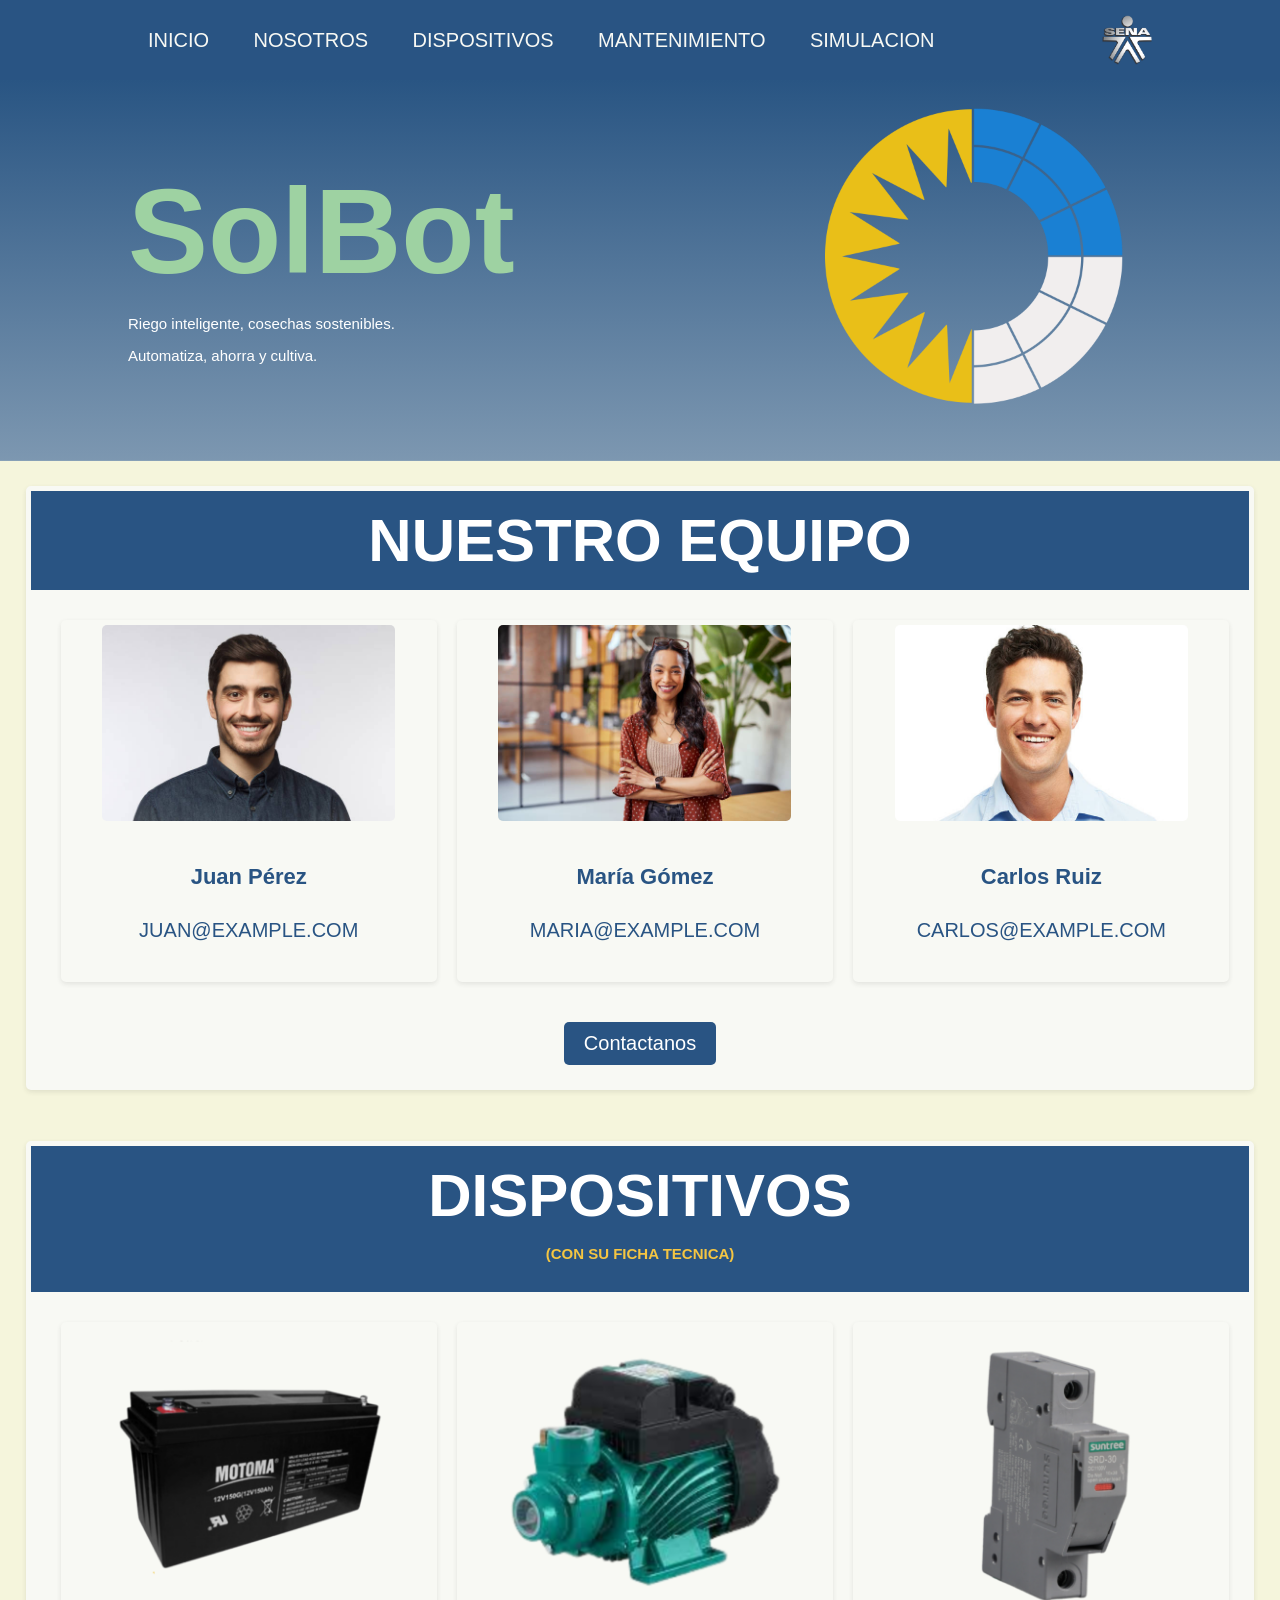
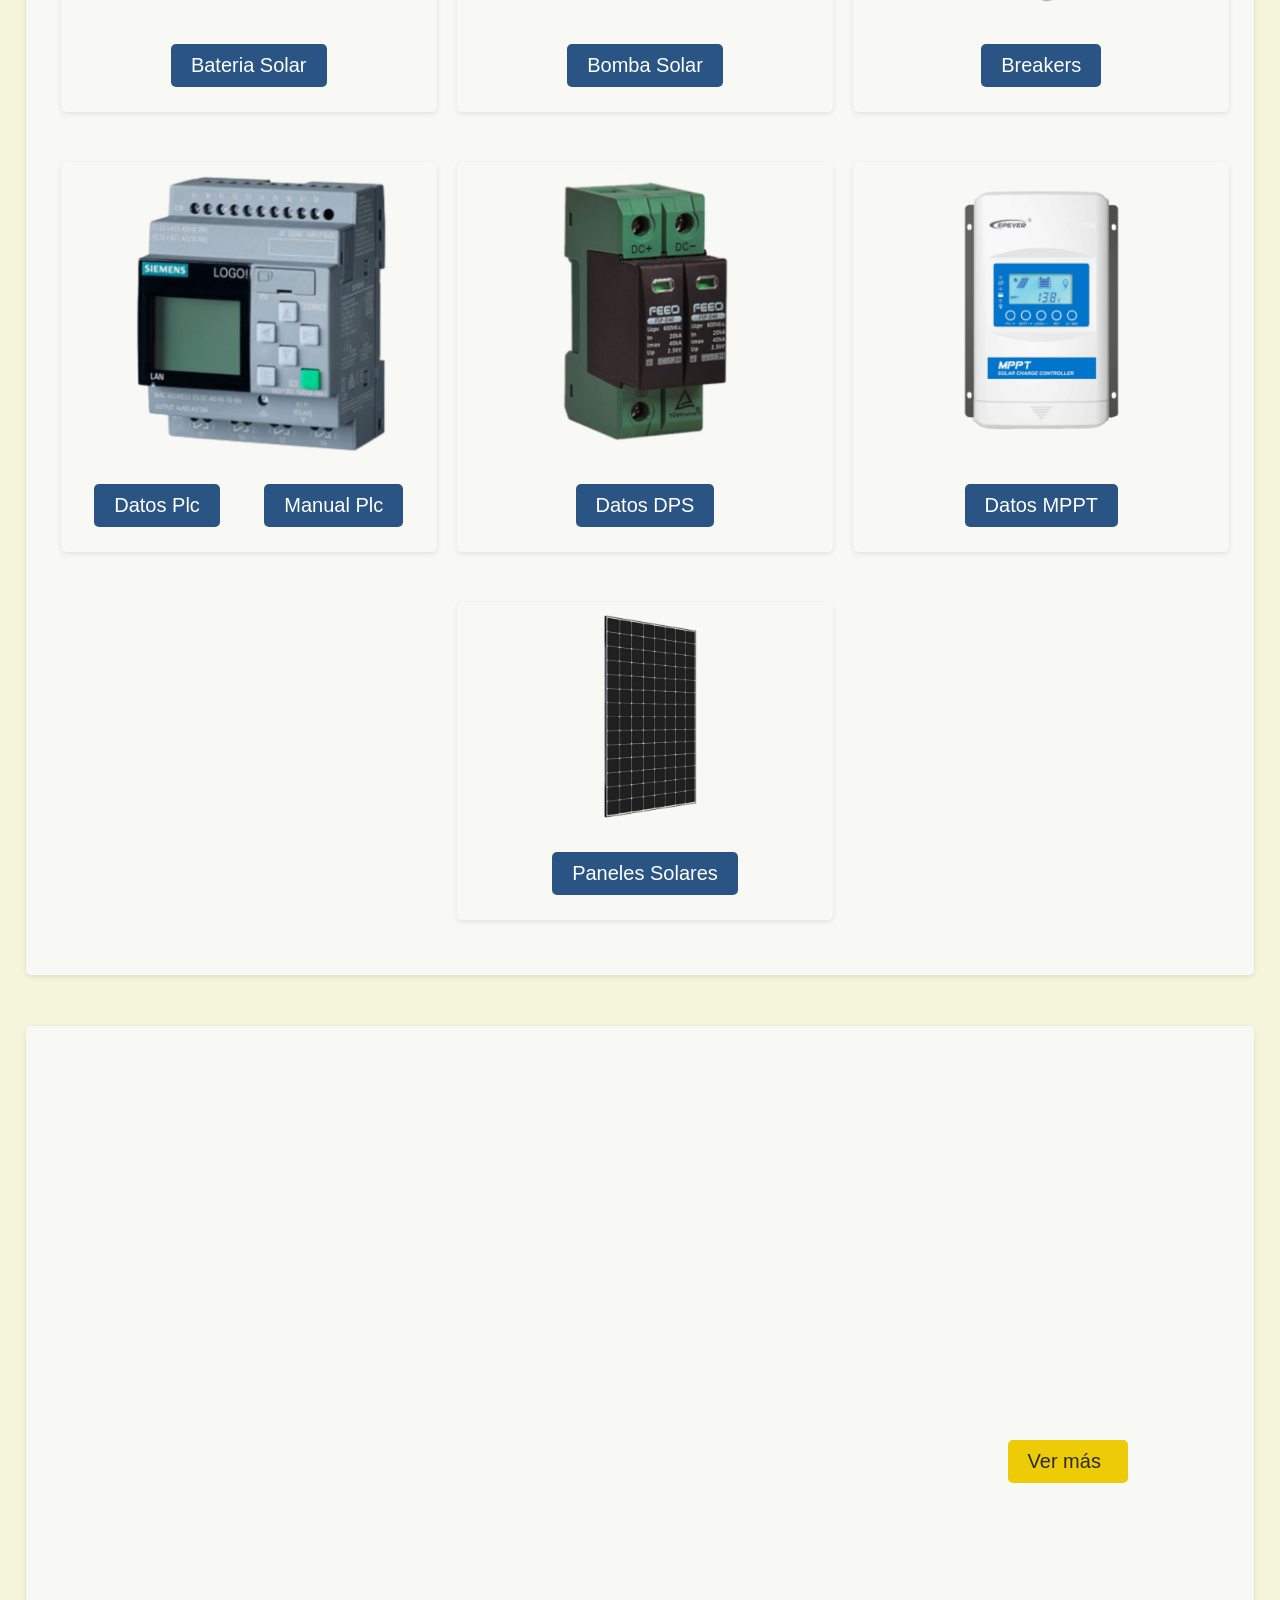
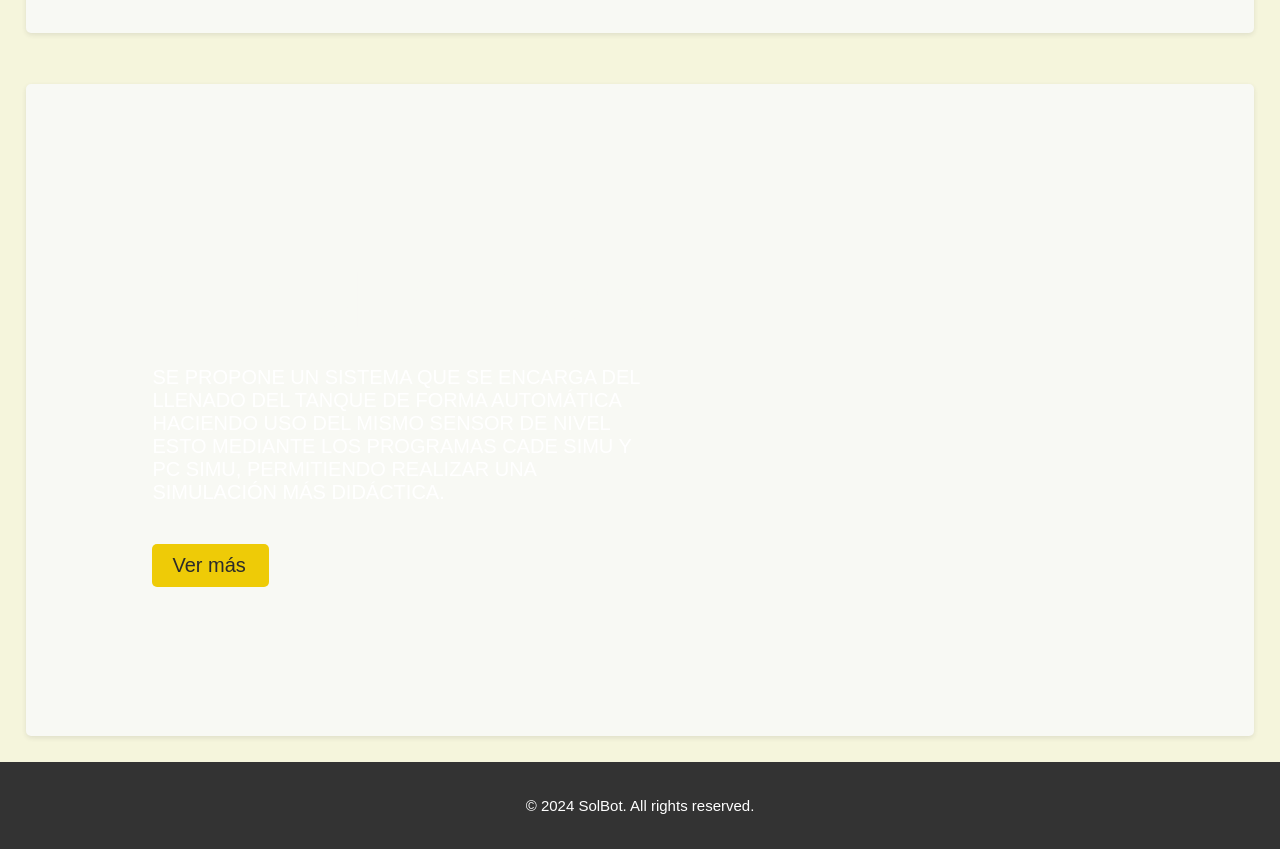
==== index.html @ 9768cc48 "Subida" ====
<!DOCTYPE html>
<html lang="es">
<head>
    <meta charset="UTF-8">
    <meta name="viewport" content="width=device-width, initial-scale=1.0">
    <title>SolBot</title>
    <link rel="stylesheet" href="src/styles/main.css">
    <link rel="stylesheet" href="src/styles/mainMedia.css">
    <link rel="icon" type="image/png" href="src/images/Logo.png">
</head>
<body>
    <header>
        <nav>
            <ul>
                <li><a href="#inicio">Inicio</a></li>
                <li><a href="#team">Nosotros</a></li>
                <li><a href="#dispositivos">Dispositivos</a></li>
                <li><a href="#mantenimientos">Mantenimiento</a></li>
                <li><a href="#simulacion">Simulacion</a></li>
            </ul>
        </nav>
        <img src="src/images/SenaImg.png" alt="LogoSenaNaranja" class="logoSena" width="50" height="50">
    </header>

    <main>
        <section id="inicio" class="Inicio">
            <div class="infoInicial">
                <h1 class="SolbotTitle">SolBot</h1>
                <div>
                    <p>Riego inteligente, cosechas sostenibles.</p>
                    <p>Automatiza, ahorra y cultiva.</p>
                </div>
            </div>
            <div>
                <img class="LogoSolBot" src="src/images/Logo.png" alt="Logo de SolBot">
            </div>
        </section>

        <div class="FloatSection">
            <h2>Nuestro Equipo</h2>
            <section id="team" class="SectionTeam">
                <article class="team-card">
                    <img src="src/images/member1.jpg" alt="Foto miembro 1">
                    <div class="textCard">
                        <h4 class="teamNames">Juan Pérez</h4>
                        <p><a href="mailto:juan@example.com">juan@example.com</a></p>
                    </div>            
                </article>

                <article class="team-card">
                    <img src="src/images/member2.jpg" alt="Foto miembro 2">
                    <div class="textCard">
                        <h4 class="teamNames">María Gómez</h4>
                        <p><a href="mailto:maria@example.com">maria@example.com</a></p>
                    </div>
                </article>

                <article class="team-card">
                    <img src="src/images/member3.jpg" alt="Foto miembro 3" syle = "width=297.11; height=198.06"> 
                    <div class="textCard">
                        <h4 class="teamNames">Carlos Ruiz</h4>
                        <p><a href="mailto:carlos@example.com">carlos@example.com</a></p>
                    </div>
                </article>
            </section>
            <button>Contactanos</button>
        </div>
        
        <div class="FloatSection">
            <h2>Dispositivos <p class="fichaTec">(Con su ficha tecnica)</p></h2>
            <section id="dispositivos" class="SectionGadgets">
                <article class="team-card">
                    <img src="src/images/Dispositivos/Battery.png" alt="Foto Bateria Motoma">
                    <div class="textFicha">
                        <button type="button" data-pdf="src/pdfs/Baterias.pdf" class="ficha">Bateria Solar</button>
                    </div>
                </article>
                <article class="team-card">
                    <img src="src/images/Dispositivos/Pump.png" alt="Foto Bomba Solar">
                    <button data-pdf="src/pdfs/Bomba.pdf" class="ficha">Bomba Solar</button>
                </article>
                <article class="team-card">
                    <img src="src/images/Dispositivos/Braker.png" alt="Foto Breakers">
                    <button type="button" data-pdf="../pdfs/Breakers.pdf" class="ficha">Breakers</button>
                </article>
                <article class="team-card">
                    <img src="src/images/Dispositivos/PLC.png" alt="Foto PLC">
                    <button type="button" data-pdf="../pdfs/DatosPLC.pdf" class="fichadoble" style="margin-bottom: 0;">Datos Plc</button>
                    <button type="button" data-pdf="../pdfs/ManualPLC.pdf" class="fichadoble">Manual Plc</button>
                </article>
                <article class="team-card">
                    <img src="src/images/Dispositivos/DPS.png" alt="Foto MPPT">
                    <button type="button" data-pdf="../pdfs/DPS.pdf" class="ficha">Datos DPS</button>
                </article>
                <article class="team-card">
                    <img src="src/images/Dispositivos/MPPT.png" alt="Foto Paneles Solares">
                    <button type="button" data-pdf="../pdfs/MPPT.pdf" class="ficha">Datos MPPT</button>
                </article>
                <div class="divEmpty"></div>
                <article class="team-card">
                    <img src="src/images/Dispositivos/PanelSolar.png" alt="Foto Paneles Solares">
                    <button type="button" data-pdf="../pdfs/Paneles.pdf" class="ficha">Paneles Solares</button>
                </article>
                <div class="divEmpty"></div>
            </section>
        </div>

        <div class="FloatSection" id="mantenimientos">
            <a href="src/pages/mantenimiento.html" class="banner-link">
                <div class="banner-section1" role="link" aria-label="Ir a Mantenimiento">
                    <h3>Mantenimiento</h3>
                    <p>El sistema fotovoltaico para riego, en su 
                        conjunto, tiene una vida útil estimada de 10 
                        a 15 años, siempre y cuando se realice un 
                        mantenimiento adecuado</p>
                    <button>Ver más</button>
                </div>
            </a>
        </div>

        <div class="FloatSection">
            <a href="src/pages/simulacion.html" class="banner-link">
                <div class="banner-section2" data-page="">
                <h3>Simulacion</h3>
                <p>Se propone un sistema que se encarga del llenado 
                    del tanque de forma automática haciendo uso del 
                    mismo sensor de nivel esto mediante los programas 
                    Cade Simu y PC Simu, permitiendo realizar una 
                    simulación más didáctica.</p>
                <button>Ver más</button>
                </div>

            </a>
        </div>
    </main>

    <footer>
        <p style="color: white;">&copy; 2024 SolBot. All rights reserved.</p>
    </footer>

    <div id="pdfModal" class="pdf-modal" aria-hidden="true">
        <div class="pdf-overlay" data-close></div>
        <div class="pdf-content" role="dialog" aria-modal="true" aria-label="Ficha técnica">
            <button class="pdf-close" aria-label="Cerrar">×</button>
            <iframe src="" frameborder="0" id="pdfFrame" title="Ficha técnica"></iframe>
        </div>
    </div>
    

    <script src="src/scripts/main.js"></script>
</body>
</html>
---- src/styles/main.css ----
body {
    font-family: Arial, sans-serif;
    background-color: #F8F9F4;
    margin: 0;
    padding: 0;
}

/* Smooth scrolling for in-page anchor links */
html {
    scroll-behavior: smooth;
}

header {
    background-color: rgb(41, 84, 131);
    height: 80px;
    position: relative;
    display: grid;
    grid-template-columns: repeat(auto-fit, minmax(300px, 1fr));
    align-items: center;
    justify-content: center;
}

.Inicio {
    background-image: linear-gradient(rgb(41, 85, 131), rgba(41, 85, 131, 0.598)), url('../images/campo.jpg');
    background-size: cover;
    background-position: center;
    background-repeat: no-repeat;
}

.logoSena {
    position: absolute;
    right: 10%;
}

h1 {
    text-align: center;
    font-size: 120px;
    color: #9ED2A2;
    margin: 0;
}

.infoInicial {
    display: block;
    flex-direction: column;
    padding: 10% 0 10% 0;
    align-items: center;
}

h2 {
    text-transform: uppercase;
    text-align: center;
    font-size: 60px;
    color: #ffffff;
    padding: 15px;
    margin: 0;
    background-color: #295483;
}

h3 {
    text-transform: uppercase;
    align-items: center;
    text-align: right;
    font-size: 80px;
    color: #F8F9F4;
    margin: 20px 0 0 0;
}

h4 {
    font-size: 22px;
}

.teamNames {
    color: #295483;
}

.SolbotTitle {
    text-align: left;
    margin: 0;
}

p {
    font-size: 15px;
    color: #ffffff;
}

p.fichaTec{
    color: #F4C542;
}

.banner-section1 {
    background-image: linear-gradient(rgba(0, 0, 0, 0.257)), url('../images/Banner1.jpg');
    background-size: cover;
    background-position: center;
    background-repeat: no-repeat;
    padding: 10%;
    display: flex;
    flex-direction: column;

    p {
        font-size: 20px;
        color: #F8F9F4;
        text-align: right;
        margin-left: 50%;
        text-justify: auto;
    }
    button {
        font-size: auto;
        width: 120px;
        margin: 0 0 0 0;
        font-size: 20px;
        padding: 10px 20px;
        background-color: #eecb07;
        color: #2B2B2B;
        margin-top: 20px;
        border: none;
        border-radius: 5px;
        cursor: pointer;
        text-align: left;
        align-self: flex-end;
    }
}

.banner-section2 {
    background-image: linear-gradient(rgba(0, 0, 0, 0.257)), url('../images/Banner2.png');
    background-size: cover;
    background-position: center;
    background-repeat: no-repeat;
    padding: 10%;
    display: flex;
    flex-direction: column;
    align-items: left;

    h3 {
        text-align: left;
    }
    p {
        font-size: 20px;
        color: #ffffff;
        text-align: left;
        margin-right: 50%;
        text-justify: auto;
    }
    button {
        width: 12%;
        margin: 0 0 0 0;
        font-size: 20px;
        padding: 10px 20px;
        background-color: #eecb07;
        color: #2B2B2B;
        margin-top: 20px;
        border: none;
        border-radius: 5px;
        cursor: pointer;
        text-align: left;
    }
}

nav {
    width: auto;
    margin-left: 10%;
}

nav ul {
    list-style-type: none;
    padding: 0;
    align-items: center;
}

nav ul li {
    display: inline-flex;
    margin: 0 15px;
}

a {
    font-size: 20px;
    margin: 5px;
    text-decoration: none;
    color: #295483;
    text-transform: uppercase;
}

nav ul li a {
    text-decoration: none;
    color: #F8F9F4;
    text-transform: uppercase;
}

main {
    padding: 0px;
    display: flex;
    flex-direction: column;
    background-color: beige;
}

img.LogoSolBot {
    display: block;
    margin: 0 auto;
    width: 300px;
    height: auto;
}

section{
    padding: 2%;
    background-color: #F8F9F4;
    padding-inline-start: 10%;
    display: grid;
    grid-template-columns: repeat(auto-fit, minmax(300px, 1fr));
}

footer {
    text-align: center;
    padding: 20px;
    background-color: #333;
    color: #fff;
}

.FloatSection {
    border: 5px solid #F8F9F4;
    background-color: #F8F9F4;
    border-radius: 5px;
    box-shadow: 0 2px 5px rgba(44, 44, 44, 0.1);
    text-align: center;
    margin: 2%;
}

.team-card img {
    width: 80%;
    height: auto;
    border-radius: 5px;
}

.textCard {
    padding: 10px 0 20px 0;
}

article {
    display: block;
    border: 5px solid #F8F9F4;
    margin-bottom: 20px;
    background-color: #F8F9F4;
    border-radius: 5px;
    box-shadow: 0 2px 5px rgba(44, 44, 44, 0.1);
    text-align: center;
    width: 100%;
    height: auto;
}

.SectionTeam {
    padding: 30px 30px 0 30px;
    background-color: #F8F9F4;
    display: grid;
    gap: 30px;
    grid-template-columns: repeat(auto-fit, minmax(300px, 1fr));
}

.SectionGadgets {
    padding: 30px;
    background-color: #F8F9F4;
    display: grid;
    grid-template-columns: repeat(auto-fit, minmax(300px, 1fr));
    gap: 30px;
}

button {
    font-size: 20px;
    background-color: #295483;
    color: white;
    margin: 20px;
    padding: 10px 20px;
    border: none;
    border-radius: 5px;
    cursor: pointer;
}

/* Modal PDF */
.pdf-modal {
    display: none;
    position: fixed;
    inset: 0;
    z-index: 1200;
    align-items: center;
    justify-content: center;
}
.pdf-modal.show {
    display: flex;
}
.pdf-overlay {
    position: absolute;
    inset: 0;
    background: rgba(0,0,0,0.6);
}
.pdf-content {
    position: relative;
    width: 90vw;
    max-width: 1000px;
    height: 80vh;
    background: #fff;
    border-radius: 8px;
    box-shadow: 0 10px 40px rgba(0,0,0,0.4);
    overflow: hidden;
    z-index: 2;
    display: flex;
    flex-direction: column;
}
.pdf-close {
    position: absolute;
    top: 8px;
    right: 10px;
    z-index: 3;
    background: transparent;
    border: none;
    font-size: 28px;
    cursor: pointer;
    color: #333;
}
#pdfFrame {
    width: 100%;
    height: 100%;
    border: 0;
    flex: 1 1 auto;
}
---- src/styles/mainMedia.css ----
@media (width <= 842px) {
    .fichadoble {
        font-size: 90%;
        padding: 8px;
        margin: 4px;
    }
}

@media (width < 980px) {
    .logoSena {
        display: none;
    }
    
}

@media (width <= 682px) {
    div.LogoSolBot {
        margin-right: 12px;
        width: 150px;
        margin: 0;
        width: 150px;
    }
    
}

@media (width <= 892px) {
    .banner-section1, .banner-section2 {
        display: block;
        h3 {
            font-size: 32px;
            padding: 0;
            text-align: center;
        }

        p {
            font-size: 18px;
            padding: 0 5%;
            text-align: center;
            margin-top: 10%;
            margin-left: 0;
            margin-bottom: 5%;
        }

        button {
            width: 120px;
        }
    }

    .banner-section2 p {
        margin-bottom: 5%;
        font-size: 18px;
        padding: 0 5%;
        text-align: center;
        margin-top: 10%;
        margin-right: 0;
    }
    
}

@media (width <= 600px) {
    html {
        width: 100%;
        height: auto;
        overflow-x: hidden;
    }

    header {
        display: inline-flex;
        text-align: left;
        .logoSena {
            visibility: hidden;
            display: none;
        }
    }

    nav {
    width: auto;
    margin-left: 5%;
}

nav ul {
    list-style-type: none;
    padding: 0;
    align-items: center;
}

nav ul li {
    display: inline-flex;
    margin: 0 15px;
}

a {
    font-size: 15px;
    margin: 5px;
    text-decoration: none;
    color: #295483;
    text-transform: uppercase;
}

nav ul li a {
    text-decoration: none;
    color: #F8F9F4;
    text-transform: uppercase;
}

    .Inicio {
        padding: 0;
        align-items: center;
        justify-content: center;
        padding-inline-start: 0;
        display: grid;
        grid-template-rows: 250px 1fr;
        width: auto;
        height: 600px;

        .infoInicial {
            margin: auto;
            padding-bottom: 0;
            text-align: center;
        }
        
        img {
            display: block;
            align-items: center;
            margin: auto;
            max-width: 60%;
            height: auto;
        }
        h1{
            text-align: center;
            font-size: 80px;
            padding-bottom: 5px;
        }
        p {
            text-align: center;
            font-size: 20px;
        }
    }

    h1 {
        font-size: 95px;
        padding-bottom: 10px;
    }

    h2 {
        font-size: 40px;
        padding: 10px 0;
    }

    p {
        padding: 2px;
        font-size: 20px;
        margin-top: 0;
        text-align: left;
        margin-block-end: 0;
    }

    section, .infoInicial {
        margin-left: 0;
        padding-top: 0 0 8%;
    }

    .SectionTeam {
        padding: 0;
    }

    .SectionGadgets {
        padding: 2%;
        grid-row: auto;
        grid-template-columns: repeat(7 1fr);
        grid-template-rows: repeat(auto-fit, minmax(200px, 1fr));
    }

    .team-card {
        width: 50%;
    }

    .divEmpty {
        display: none;
        pointer-events: none;
    }

    h3 {
        font-size: 32px;
        padding: 0;
        text-align: center;
    }

}

@media (width <= 1072px){

    div.LogoSolBot img{
        margin-right: 12px;
    }

    h1 {
        font-size: 100px;
    }

    .divEmpty {
        display: none;
        pointer-events: none;
    }

    .SectionGadgets {
        display: grid;
        grid-template-columns: repeat(2, 1fr);
        gap: 20px;
        align-items: start;
    }

    .team-card {
        width: auto;
    }

    .SectionGadgets .team-card:last-of-type {
        grid-column: span 2;
    }

}

@media (width >= 1417px) {

    .divEmpty {
        display: none;
        pointer-events: none;
    }

}
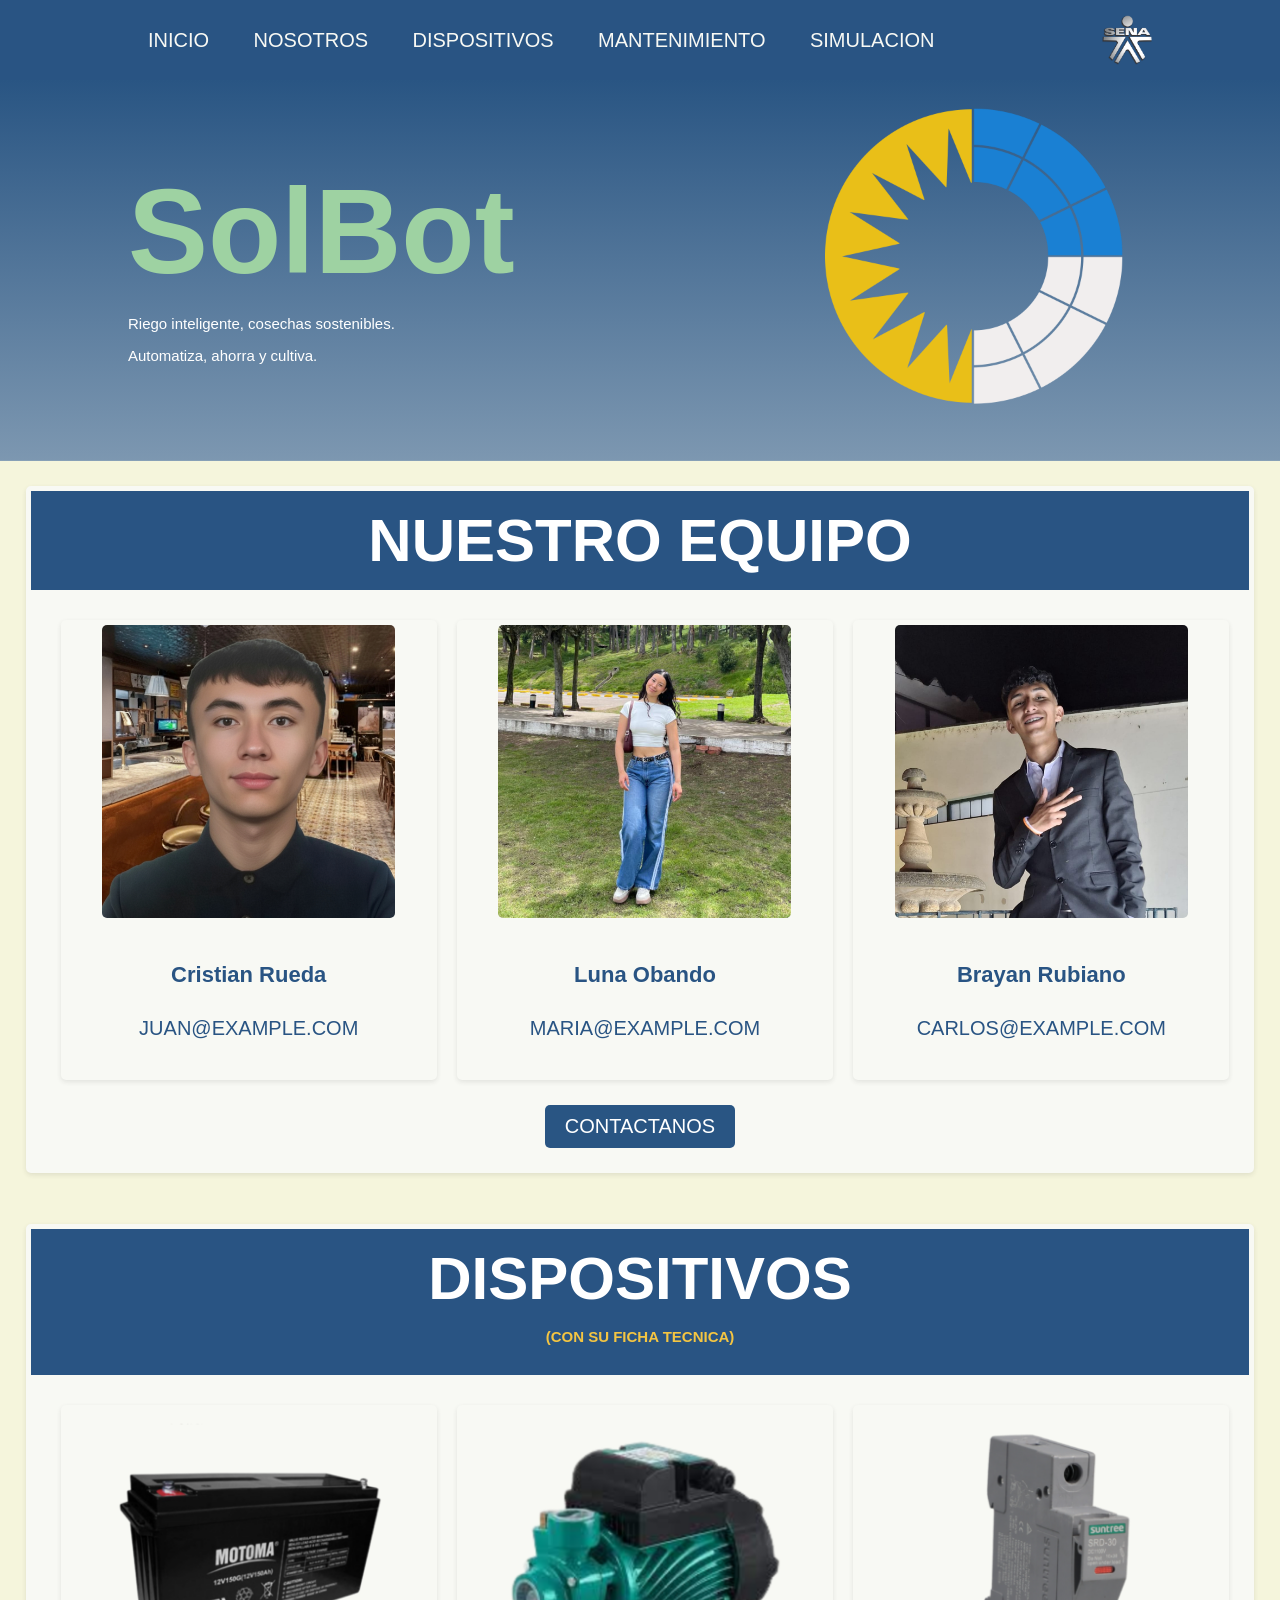
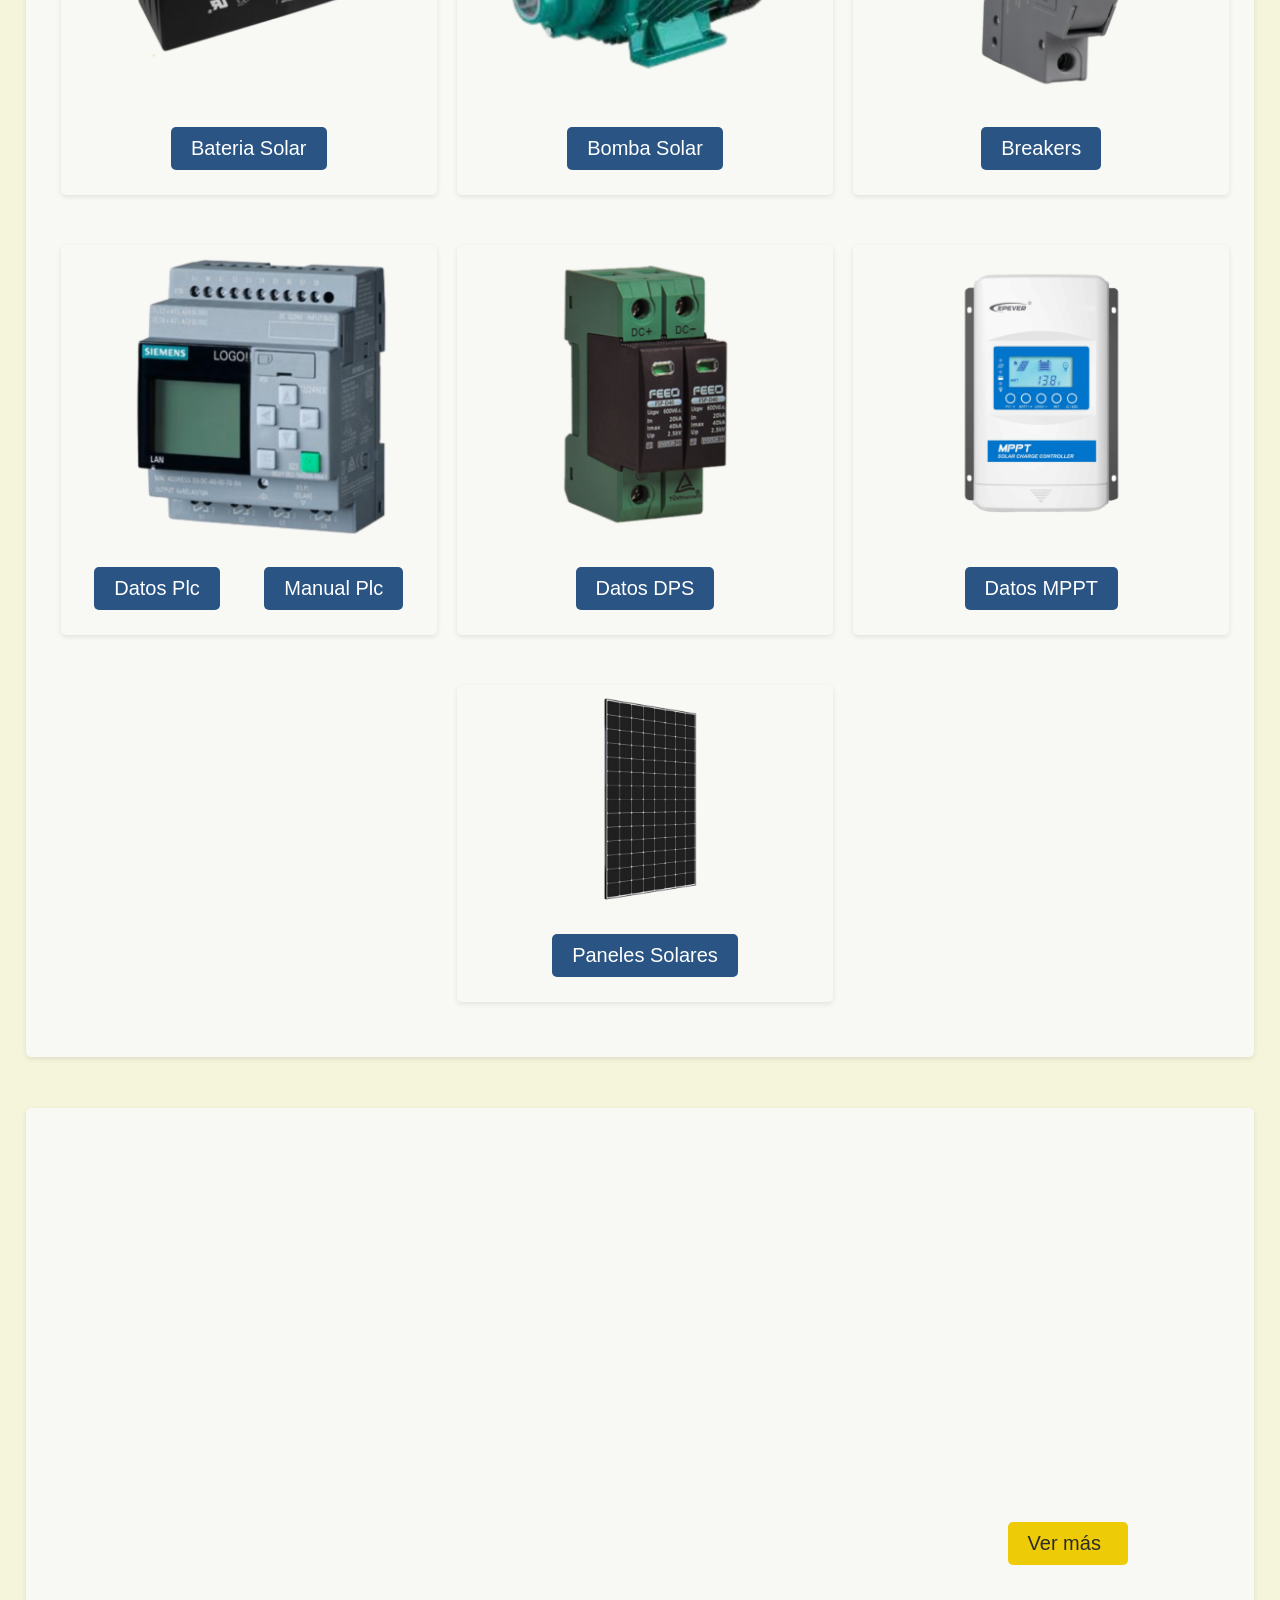
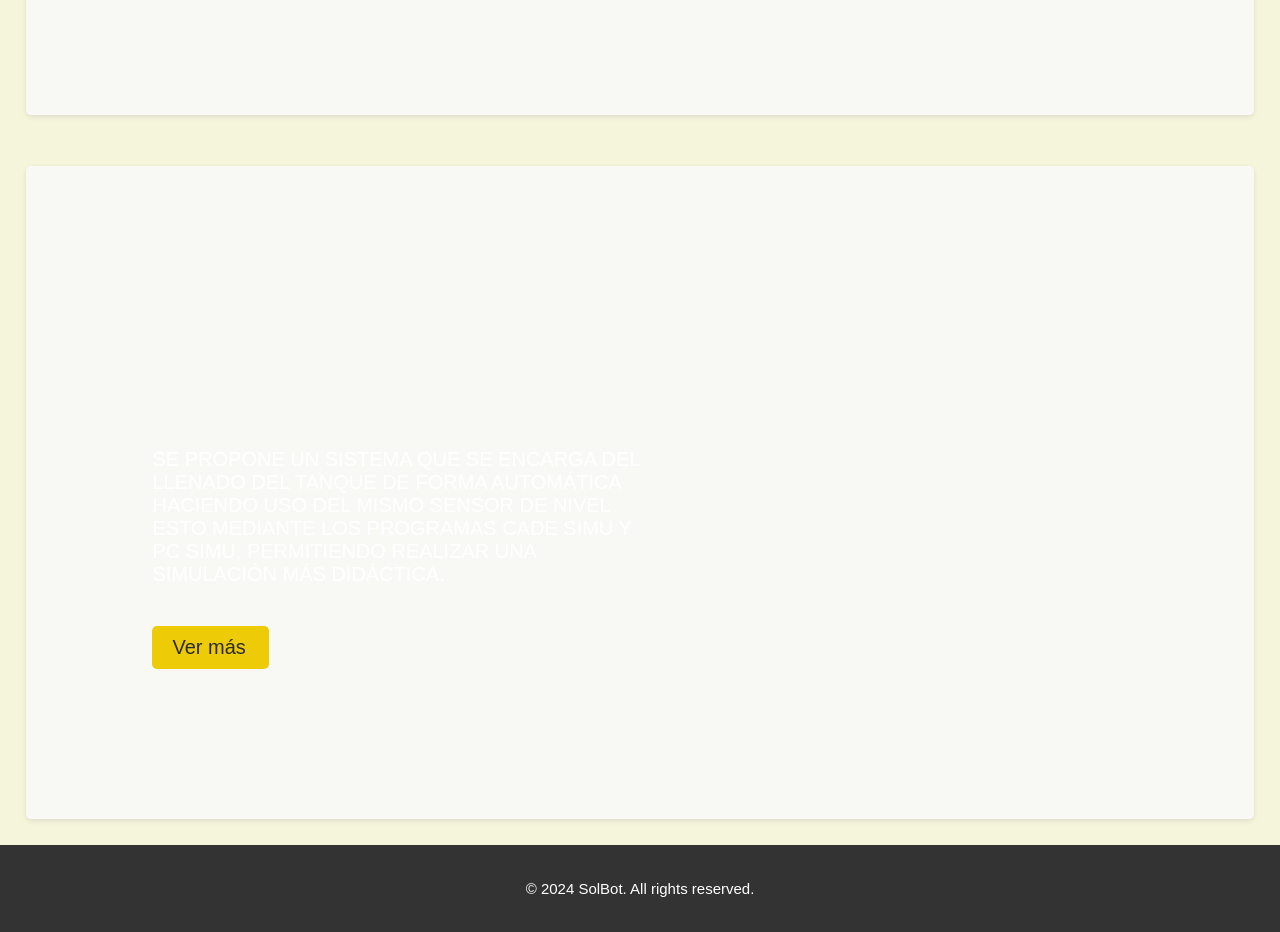
==== commit 2ed592ff: "SubidaPaginaCasiTerminada" ====
--- a/index.html
+++ b/index.html
@@ -6,7 +6,6 @@
     <title>SolBot</title>
     <link rel="stylesheet" href="src/styles/main.css">
     <link rel="stylesheet" href="src/styles/mainMedia.css">
-    <link rel="icon" type="image/png" href="src/images/Logo.png">
 </head>
 <body>
     <header>
@@ -42,7 +41,7 @@
                 <article class="team-card">
                     <img src="src/images/member1.jpg" alt="Foto miembro 1">
                     <div class="textCard">
-                        <h4 class="teamNames">Juan Pérez</h4>
+                        <h4 class="teamNames">Cristian Rueda</h4>
                         <p><a href="mailto:juan@example.com">juan@example.com</a></p>
                     </div>            
                 </article>
@@ -50,7 +49,7 @@
                 <article class="team-card">
                     <img src="src/images/member2.jpg" alt="Foto miembro 2">
                     <div class="textCard">
-                        <h4 class="teamNames">María Gómez</h4>
+                        <h4 class="teamNames">Luna Obando</h4>
                         <p><a href="mailto:maria@example.com">maria@example.com</a></p>
                     </div>
                 </article>
@@ -58,12 +57,13 @@
                 <article class="team-card">
                     <img src="src/images/member3.jpg" alt="Foto miembro 3" syle = "width=297.11; height=198.06"> 
                     <div class="textCard">
-                        <h4 class="teamNames">Carlos Ruiz</h4>
+                        <h4 class="teamNames">Brayan Rubiano</h4>
                         <p><a href="mailto:carlos@example.com">carlos@example.com</a></p>
                     </div>
                 </article>
             </section>
-            <button>Contactanos</button>
+            <a class="button" href="src/pages/contacto.html" style="text-decoration: none; padding: 10px 20px; margin-bottom: 20px; background-color: #295583; 
+            color: white; border-radius: 5px; display: inline-block;">Contactanos</a>
         </div>
         
         <div class="FloatSection">
@@ -118,7 +118,7 @@
             </a>
         </div>
 
-        <div class="FloatSection">
+        <div class="FloatSection" id="simulacion">
             <a href="src/pages/simulacion.html" class="banner-link">
                 <div class="banner-section2" data-page="">
                 <h3>Simulacion</h3>
--- a/src/styles/main.css
+++ b/src/styles/main.css
@@ -21,7 +21,7 @@
 }
 
 .Inicio {
-    background-image: linear-gradient(rgb(41, 85, 131), rgba(41, 85, 131, 0.598)), url('../images/campo.jpg');
+    background-image: linear-gradient(#295583, rgba(41, 85, 131, 0.598)), url('../images/campo.jpg');
     background-size: cover;
     background-position: center;
     background-repeat: no-repeat;
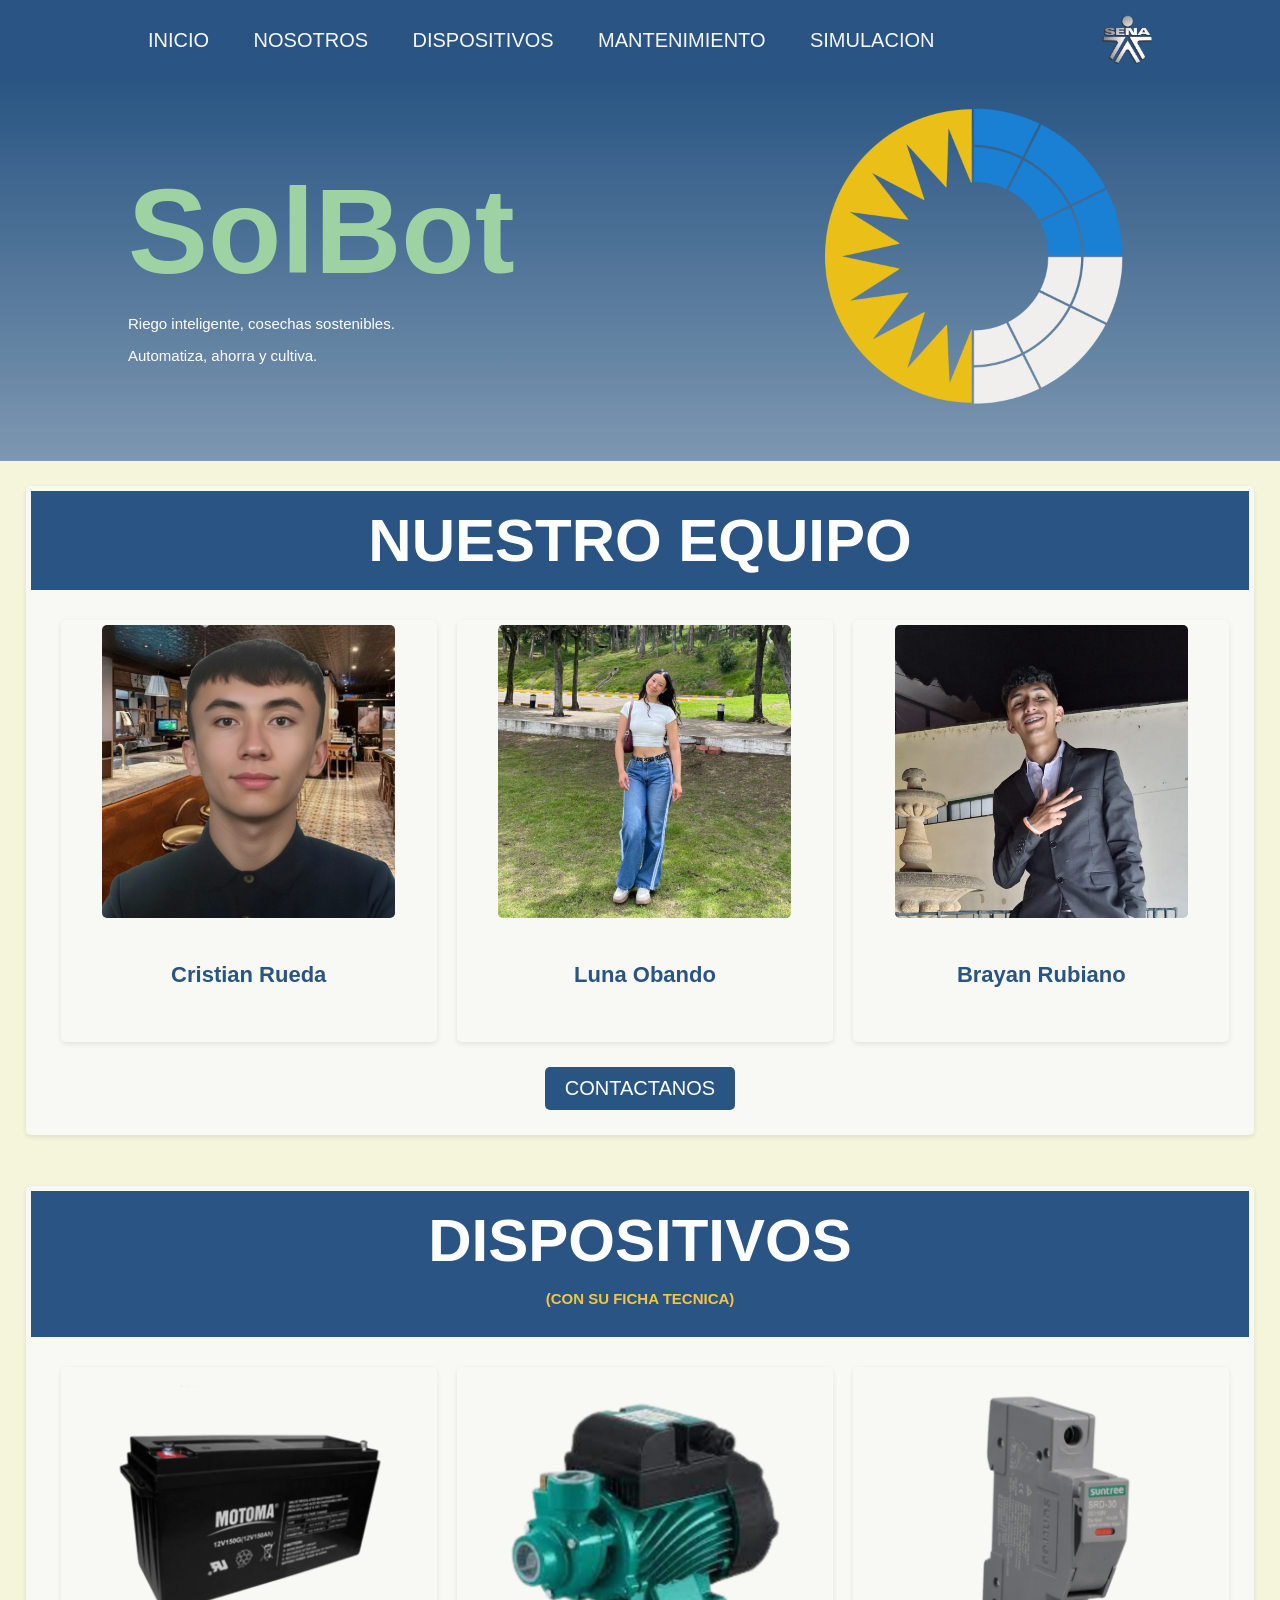
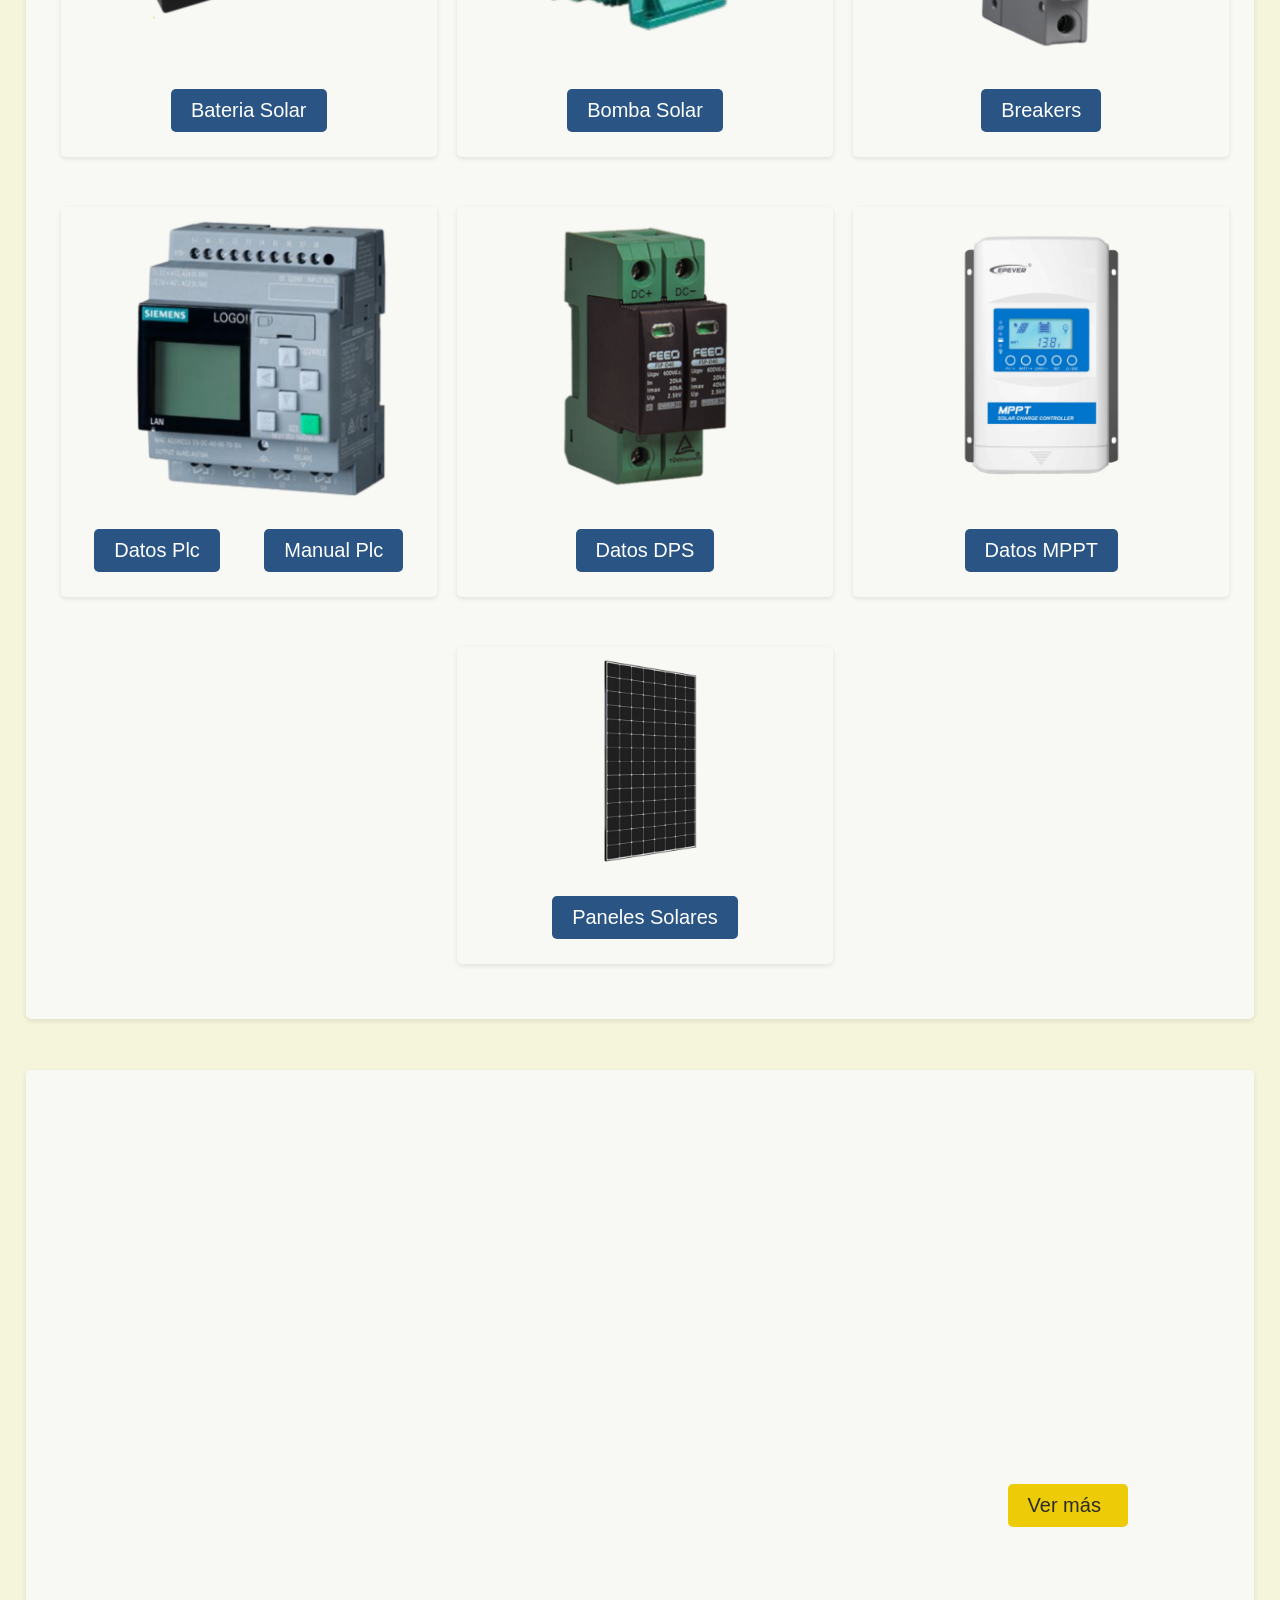
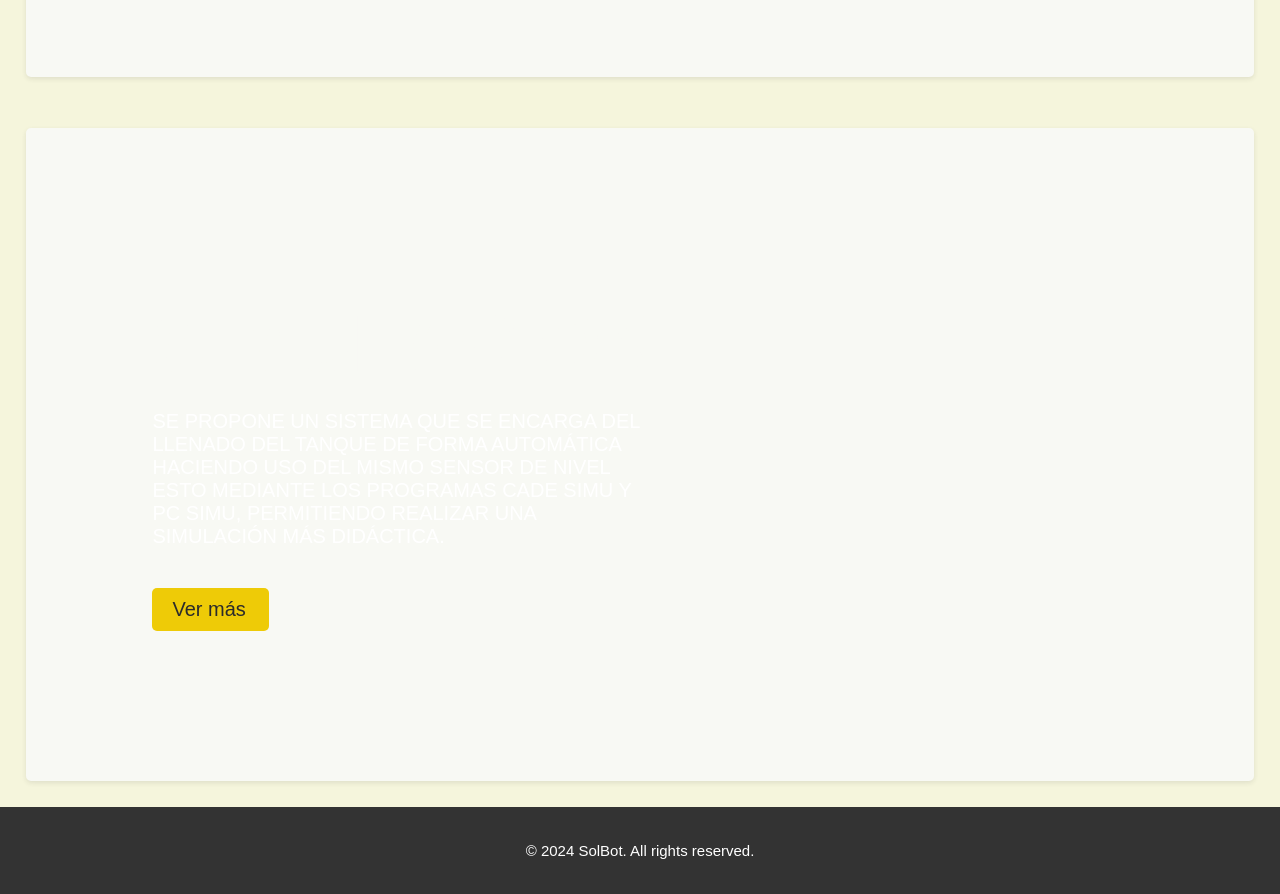
==== commit 3d62704c: "PaginaTerminada" ====
--- a/index.html
+++ b/index.html
@@ -42,7 +42,6 @@
                     <img src="src/images/member1.jpg" alt="Foto miembro 1">
                     <div class="textCard">
                         <h4 class="teamNames">Cristian Rueda</h4>
-                        <p><a href="mailto:juan@example.com">juan@example.com</a></p>
                     </div>            
                 </article>
 
@@ -50,7 +49,6 @@
                     <img src="src/images/member2.jpg" alt="Foto miembro 2">
                     <div class="textCard">
                         <h4 class="teamNames">Luna Obando</h4>
-                        <p><a href="mailto:maria@example.com">maria@example.com</a></p>
                     </div>
                 </article>
 
@@ -58,7 +56,6 @@
                     <img src="src/images/member3.jpg" alt="Foto miembro 3" syle = "width=297.11; height=198.06"> 
                     <div class="textCard">
                         <h4 class="teamNames">Brayan Rubiano</h4>
-                        <p><a href="mailto:carlos@example.com">carlos@example.com</a></p>
                     </div>
                 </article>
             </section>
@@ -81,25 +78,25 @@
                 </article>
                 <article class="team-card">
                     <img src="src/images/Dispositivos/Braker.png" alt="Foto Breakers">
-                    <button type="button" data-pdf="../pdfs/Breakers.pdf" class="ficha">Breakers</button>
+                    <button type="button" data-pdf="src/pdfs/Breakers.pdf" class="ficha">Breakers</button>
                 </article>
                 <article class="team-card">
                     <img src="src/images/Dispositivos/PLC.png" alt="Foto PLC">
-                    <button type="button" data-pdf="../pdfs/DatosPLC.pdf" class="fichadoble" style="margin-bottom: 0;">Datos Plc</button>
-                    <button type="button" data-pdf="../pdfs/ManualPLC.pdf" class="fichadoble">Manual Plc</button>
+                    <button type="button" data-pdf="src/pdfs/DatosPLC.pdf" class="ficha" style="margin-bottom: 0;">Datos Plc</button>
+                    <button type="button" data-pdf="src/pdfs/ManualPLC.pdf" class="ficha">Manual Plc</button>
                 </article>
                 <article class="team-card">
                     <img src="src/images/Dispositivos/DPS.png" alt="Foto MPPT">
-                    <button type="button" data-pdf="../pdfs/DPS.pdf" class="ficha">Datos DPS</button>
+                    <button type="button" data-pdf="src/pdfs/DPS.pdf" class="ficha">Datos DPS</button>
                 </article>
                 <article class="team-card">
                     <img src="src/images/Dispositivos/MPPT.png" alt="Foto Paneles Solares">
-                    <button type="button" data-pdf="../pdfs/MPPT.pdf" class="ficha">Datos MPPT</button>
+                    <button type="button" data-pdf="src/pdfs/MPPT.pdf" class="ficha">Datos MPPT</button>
                 </article>
                 <div class="divEmpty"></div>
                 <article class="team-card">
                     <img src="src/images/Dispositivos/PanelSolar.png" alt="Foto Paneles Solares">
-                    <button type="button" data-pdf="../pdfs/Paneles.pdf" class="ficha">Paneles Solares</button>
+                    <button type="button" data-pdf="src/pdfs/Paneles.pdf" class="ficha">Paneles Solares</button>
                 </article>
                 <div class="divEmpty"></div>
             </section>
--- a/src/styles/main.css
+++ b/src/styles/main.css
@@ -70,6 +70,8 @@
 }
 
 .teamNames {
+    justify-self: center;
+    text-align: center;
     color: #295483;
 }
 
--- a/src/styles/mainMedia.css
+++ b/src/styles/mainMedia.css
@@ -65,6 +65,7 @@
     }
 
     header {
+        height: 100px;
         display: inline-flex;
         text-align: left;
         .logoSena {
@@ -74,14 +75,15 @@
     }
 
     nav {
-    width: auto;
-    margin-left: 5%;
-}
+        width: auto;
+        margin: 0;
+    }
 
 nav ul {
     list-style-type: none;
     padding: 0;
     align-items: center;
+    padding-left: 4%;
 }
 
 nav ul li {
@@ -89,12 +91,15 @@
     margin: 0 15px;
 }
 
-a {
-    font-size: 15px;
+.teamnNames {text-align: center;}
+
+header a {
+    font-size: 16px;
     margin: 5px;
     text-decoration: none;
     color: #295483;
     text-transform: uppercase;
+    justify-self: flex-start;
 }
 
 nav ul li a {
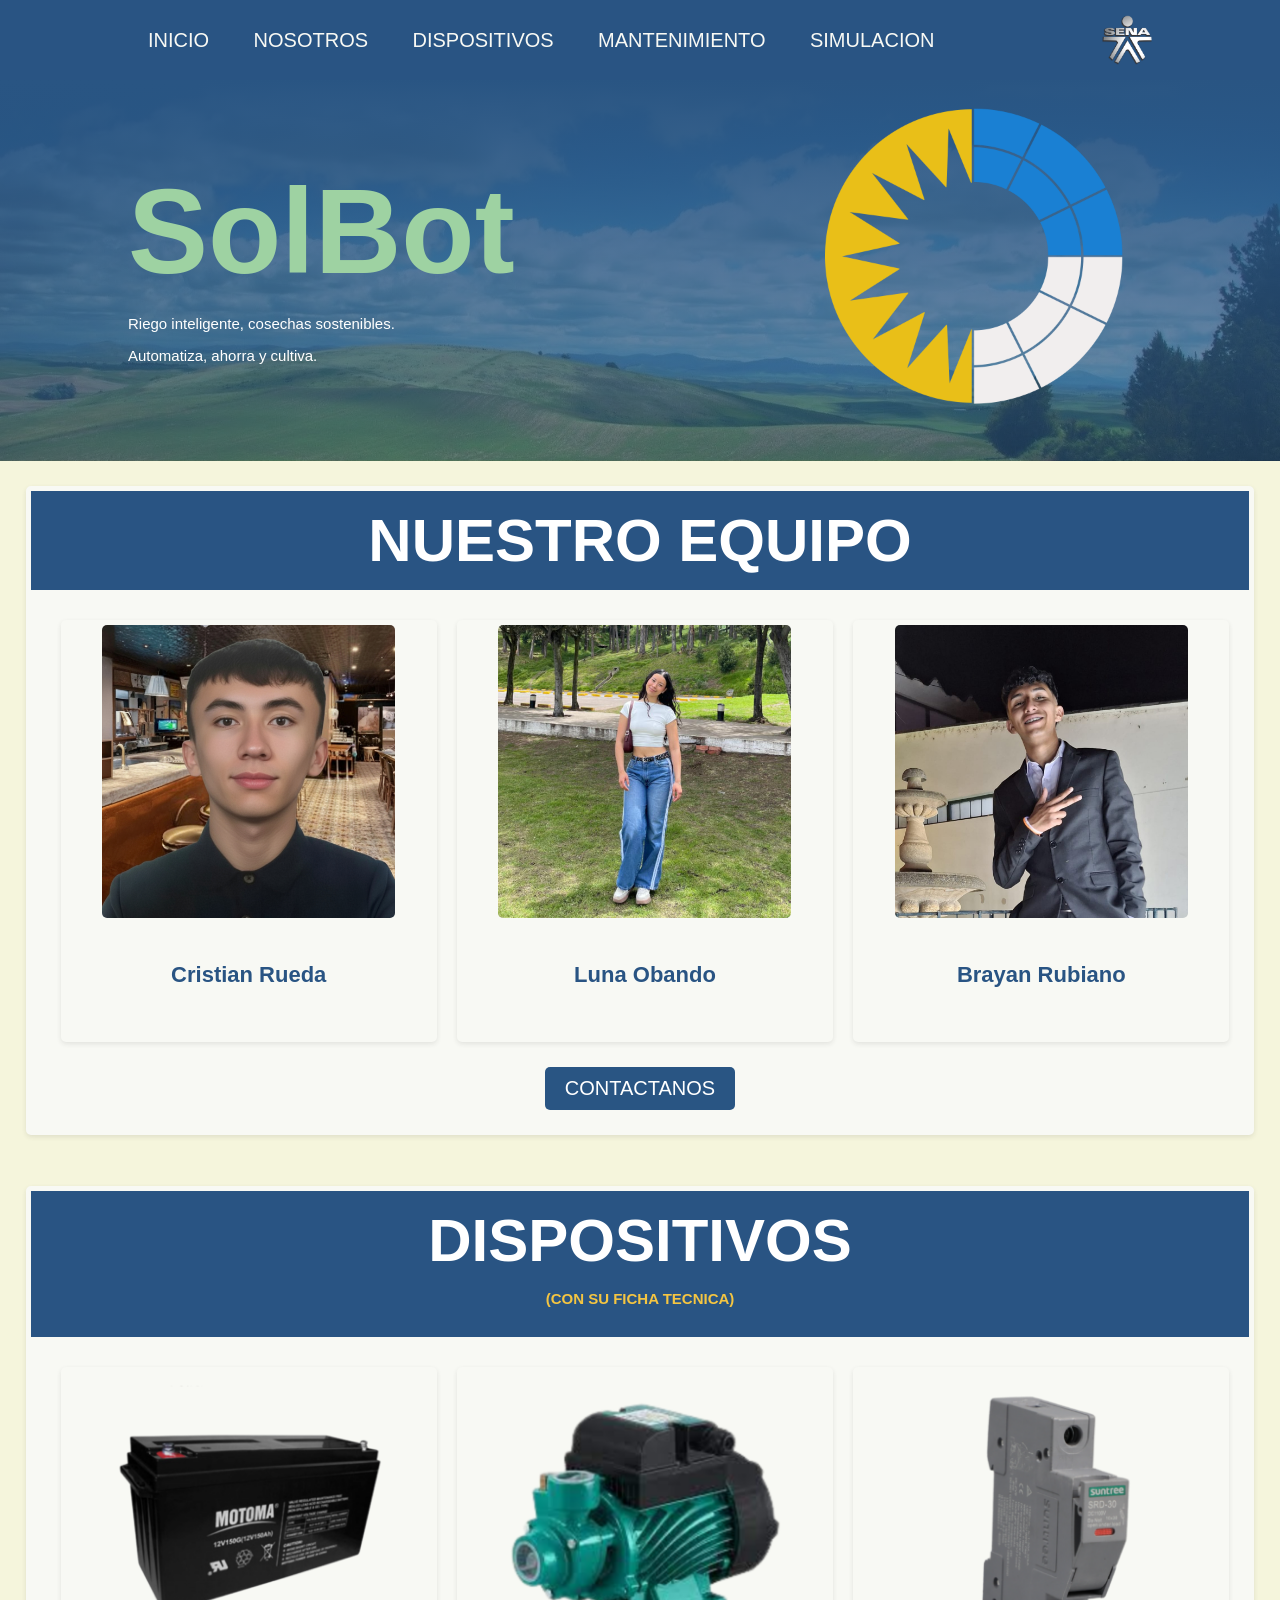
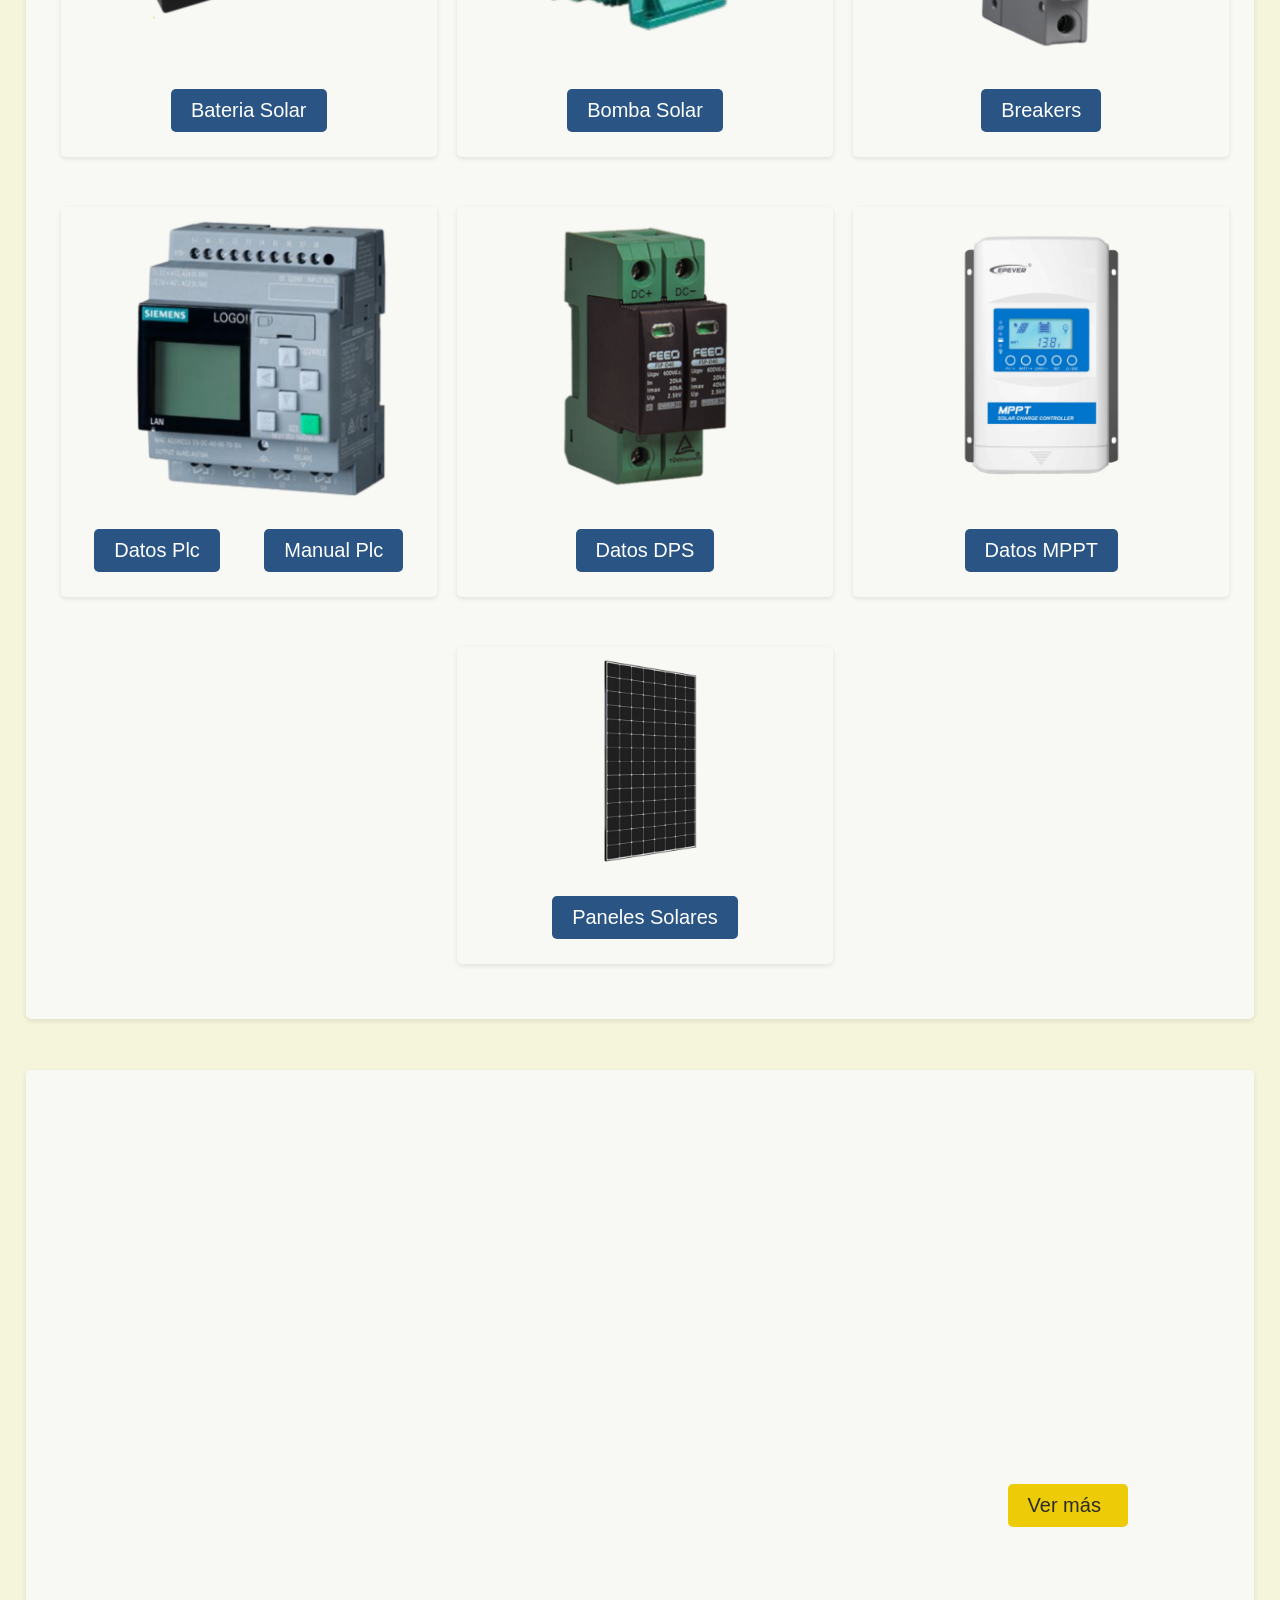
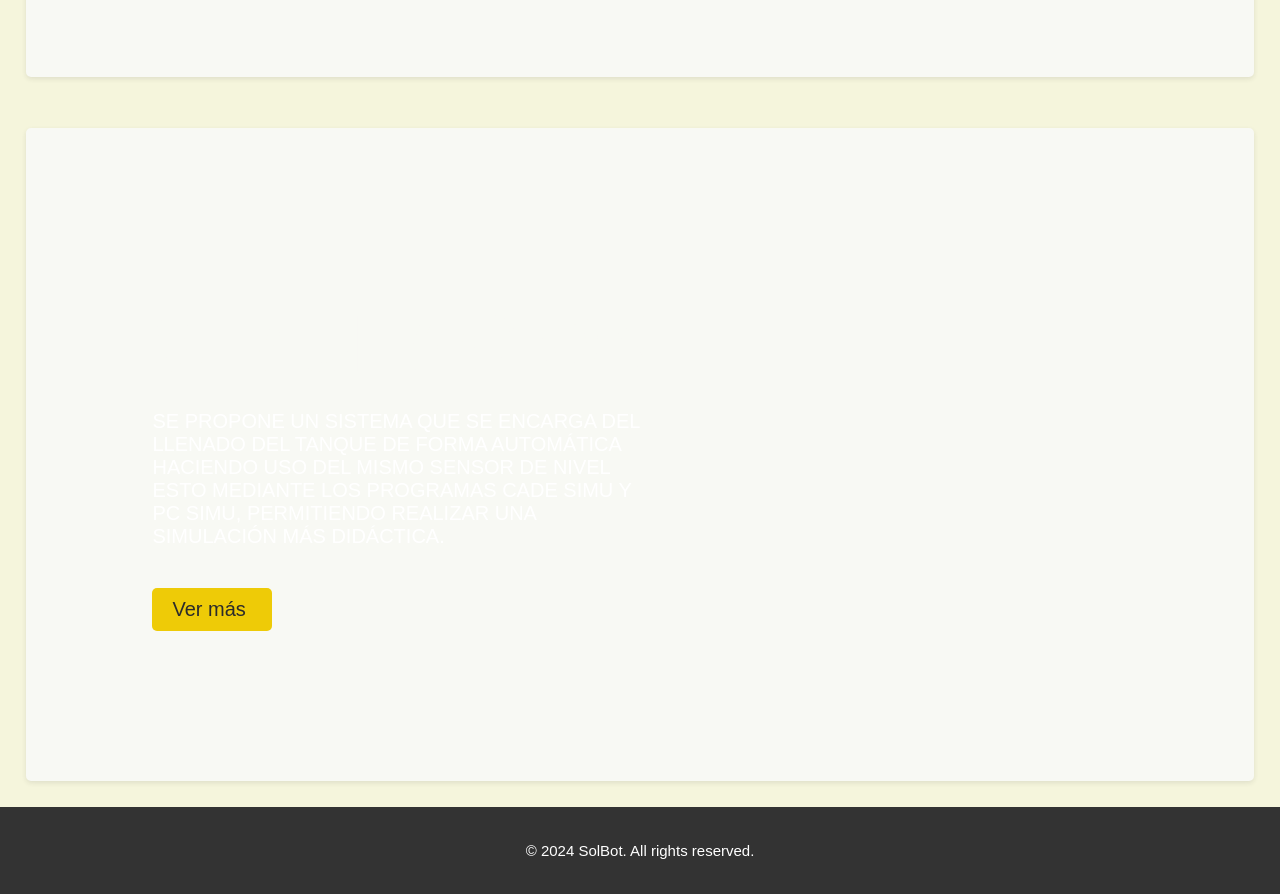
==== commit ae8650d9: "LogoEnTodasLasPaginas" ====
--- a/index.html
+++ b/index.html
@@ -6,6 +6,7 @@
     <title>SolBot</title>
     <link rel="stylesheet" href="src/styles/main.css">
     <link rel="stylesheet" href="src/styles/mainMedia.css">
+    <link rel="icon" type="image/png" href="src/images/Logo.png">
 </head>
 <body>
     <header>
--- a/src/styles/main.css
+++ b/src/styles/main.css
@@ -21,7 +21,7 @@
 }
 
 .Inicio {
-    background-image: linear-gradient(#295583, rgba(41, 85, 131, 0.598)), url('../images/campo.jpg');
+    background-image: linear-gradient(#295583, rgba(41, 85, 131, 0.598)), url('../images/Campo.jpg');
     background-size: cover;
     background-position: center;
     background-repeat: no-repeat;
@@ -143,7 +143,7 @@
         text-justify: auto;
     }
     button {
-        width: 12%;
+        width: 120px;
         margin: 0 0 0 0;
         font-size: 20px;
         padding: 10px 20px;
@@ -313,7 +313,7 @@
     border: none;
     font-size: 28px;
     cursor: pointer;
-    color: #333;
+    color: #7a250f;
 }
 #pdfFrame {
     width: 100%;
